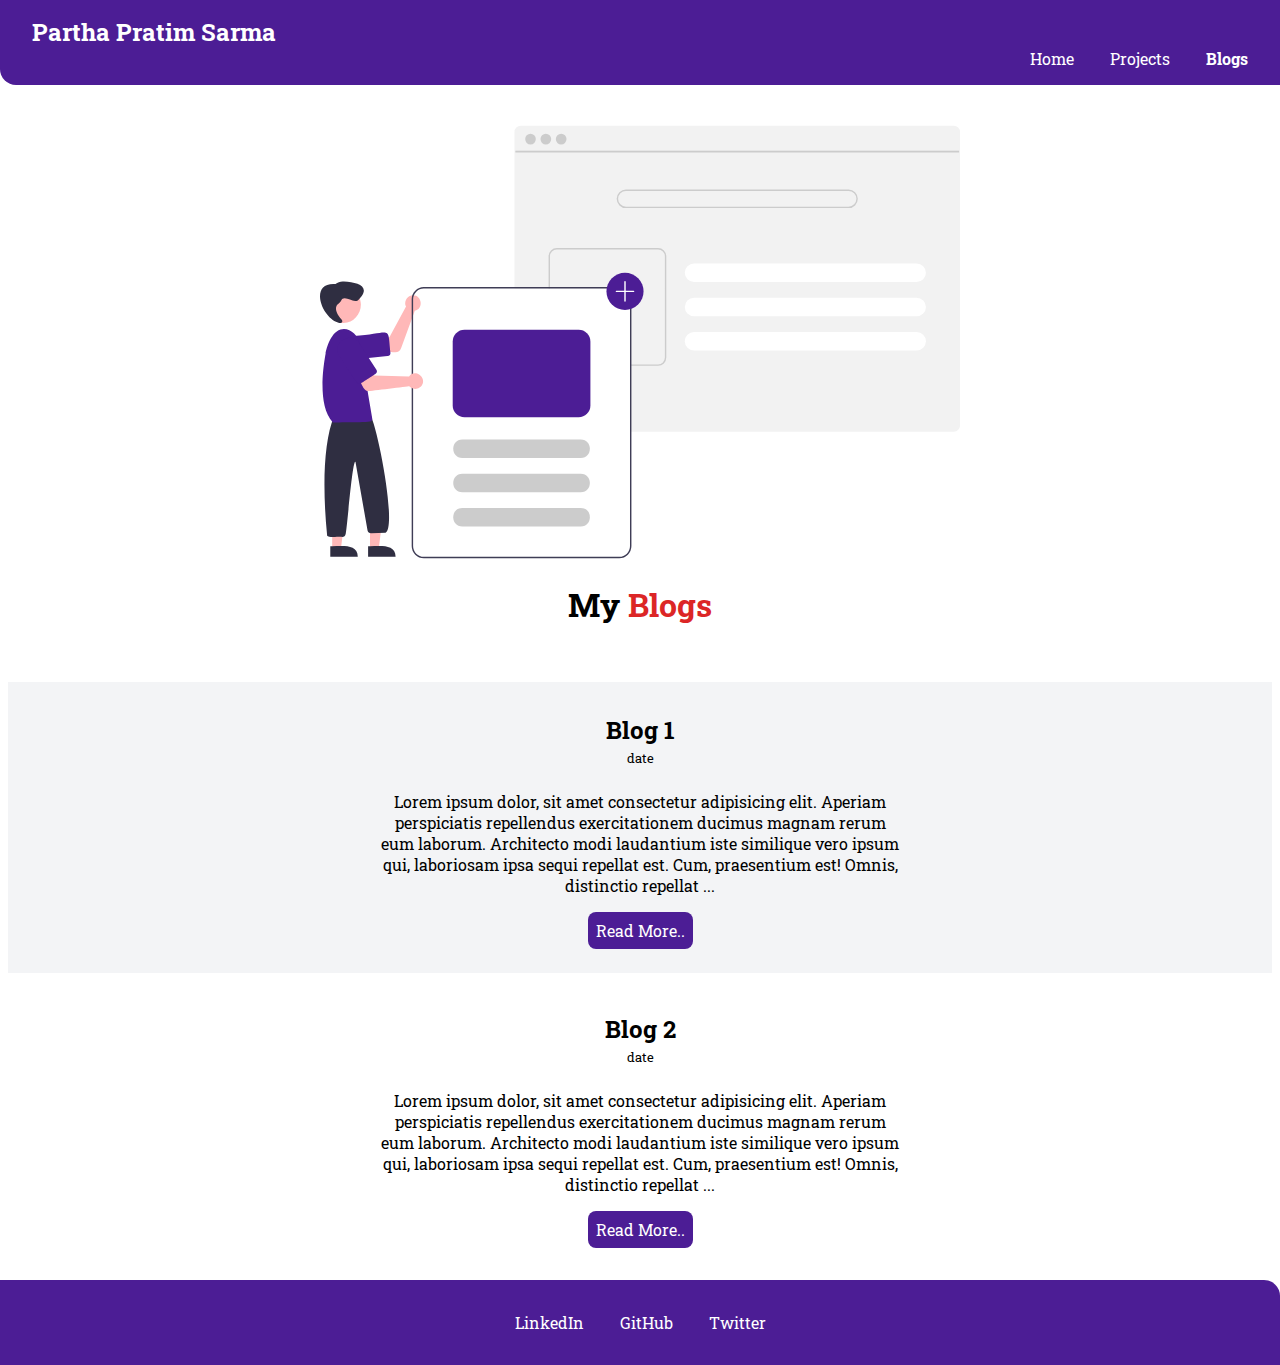
==== blogs.html @ 79eeceb1 "Text change" ====
<!DOCTYPE html>
<html lang="en">
  <head>
    <meta charset="UTF-8" />
    <meta http-equiv="X-UA-Compatible" content="IE=edge" />
    <meta name="viewport" content="width=device-width, initial-scale=1.0" />
    <title>Blogs | Partha</title>
    <link rel="stylesheet" href="style.css" />
  </head>
  <body>
    <nav class="nav">
      <div class="nav-brand">
        <a class="link" href="index.html"> Partha Pratim Sarma</a>
      </div>
      <ul class="nav-list">
        <li class="list-inline">
          <a class="link" href="index.html">Home</a>
        </li>
        <li class="list-inline">
          <a class="link projects" href="projects.html">Projects</a>
        </li>
        <li class="list-inline">
          <a class="link blog active" href="blogs.html">Blogs</a>
        </li>
      </ul>
    </nav>
    <header class="header">
      <img src="./images/blog.svg" alt="" />
      <h1>My <span>Blogs</span></h1>
    </header>
    <section class="off-white ">
      <div class="container-center">
        <h2>Blog 1</h2>
        <small>date</small>
        <p>
            Lorem ipsum dolor, sit amet consectetur adipisicing elit. Aperiam perspiciatis repellendus exercitationem ducimus magnam rerum eum laborum. Architecto modi laudantium iste similique vero ipsum qui, laboriosam ipsa sequi repellat est.
            Cum, praesentium est! Omnis, distinctio repellat ...

        </p>
        <a class="link link-primary" href="./blogs/blog1.html"> Read More..</a>
      </div>
    </section>
        <section>
      <div class="container-center">
        <h2>Blog 2 </h2>
        <small>date</small>
        <p>
            Lorem ipsum dolor, sit amet consectetur adipisicing elit. Aperiam perspiciatis repellendus exercitationem ducimus magnam rerum eum laborum. Architecto modi laudantium iste similique vero ipsum qui, laboriosam ipsa sequi repellat est.
            Cum, praesentium est! Omnis, distinctio repellat ...

        </p>
        <a class="link link-primary" href="./blogs/blog2.html"> Read More..</a>
      </div>
    </section>
    <footer>
      <ul class="list-unordered">
        <li class="list-inline">
          <a href="https://www.linkedin.com/in/partha8/">LinkedIn</a>
        </li>
        <li class="list-inline">
          <a href="https://github.com/partha8">GitHub</a>
        </li>
        <li class="list-inline">
          <a href="https://twitter.com/partha_sarma8">Twitter</a>
        </li>
      </ul>
    </footer>
  </body>
</html>
---- style.css ----
@import url("https://fonts.googleapis.com/css2?family=Roboto+Slab&display=swap");

*{
    margin: 0;
    padding: 0;
    box-sizing: border-box;
}
:root {
  --primary-color: #4c1d95;
  --red-color-shade: #DC2626;
  --black-color: #1f2937;

}

hr{
    margin: 2.5rem 0rem;
}
body {
  font-family: "Roboto Slab", serif;
}
.list-inline{
    display: inline;
}
.link{
    box-sizing: border-box;
    text-decoration: none;
    padding:0.5rem 1rem;
}

.nav{
    background-color: var(--primary-color);
    color:white;
    padding: 1rem;
    border-bottom-left-radius: 1rem;
}

.nav-list{
    text-align: right ;
}
.nav a {
    color: white;
}
.nav-brand {
    font-weight: bold;
    font-size: 1.5rem;
    
}
 .nav .active{
    font-weight: bold;
}

header {
    padding: 2rem;
    align-items: center;
    text-align: center;
}

header img {
    width: 50vw;
    margin: auto;
    display: block;
    height: 50vh;
}
header h1 {
    padding: 1rem;
}
header span{
    color: var(--red-color-shade);
}

.link-primary {
  background-color: var(--primary-color);
  color:white;
  border-radius: 0.5rem;
  padding: 0.5rem;
}

.link-secondary {
  color: var(--primary-color);
  border-radius: 0.5rem;
  border: 1px solid var(--primary-color);
  padding: 0.5rem;
}

.list-unordered {
    list-style: none;
}


section {
    align-items: center;
    margin:0.5rem;
    text-align: center;
    padding: 1rem;
}

.off-white{
    background-color: #F3F4F6
}
.section-technology-images{
    padding: 1rem;
}
.technologies img{
    max-width: 100px;
    padding: 0.5rem;
}

section p {
    margin:0.5rem;
    padding:1rem;
}


.container-center {
  padding: 1rem;
  max-width: 600px;
  margin: auto;
  text-align: center;
}

.header-blog-heading{
    font-size: 4rem;
    text-align: center;
    margin: 1rem;
    color: var(--black-color);
}
.header-blog-img{
    max-width: 100%;
    height: auto;
}
@media(min-width:1200px) {
    .header-blog-img{
        width: 700px;
        height: auto;
    }
    .header-blog-heading{
        font-size: 5rem;
    }
}
@media(max-width:800px) {
    .header-blog-heading{
        font-size: 3rem;
    }

}

@media(max-width:500px) {
    .header-blog-heading{
        font-size: 2rem;
    }
}
.section-blog{
    padding: 3rem;
    line-height: 150%;
    display: block;
}
.blog-container {
    max-width: 900px;
    margin: auto;
    display: block;
    text-align: left;
}
.blog-container p {

}
.blog-date{
    padding: 1rem;
    margin: 0.5rem;
}
footer {
    background-color: var(--primary-color);
    padding: 2rem;
    text-align: center;
    border-top-right-radius: 1rem;
}
footer a {
    text-decoration: none;
    color: white;
    padding: 1rem;
}
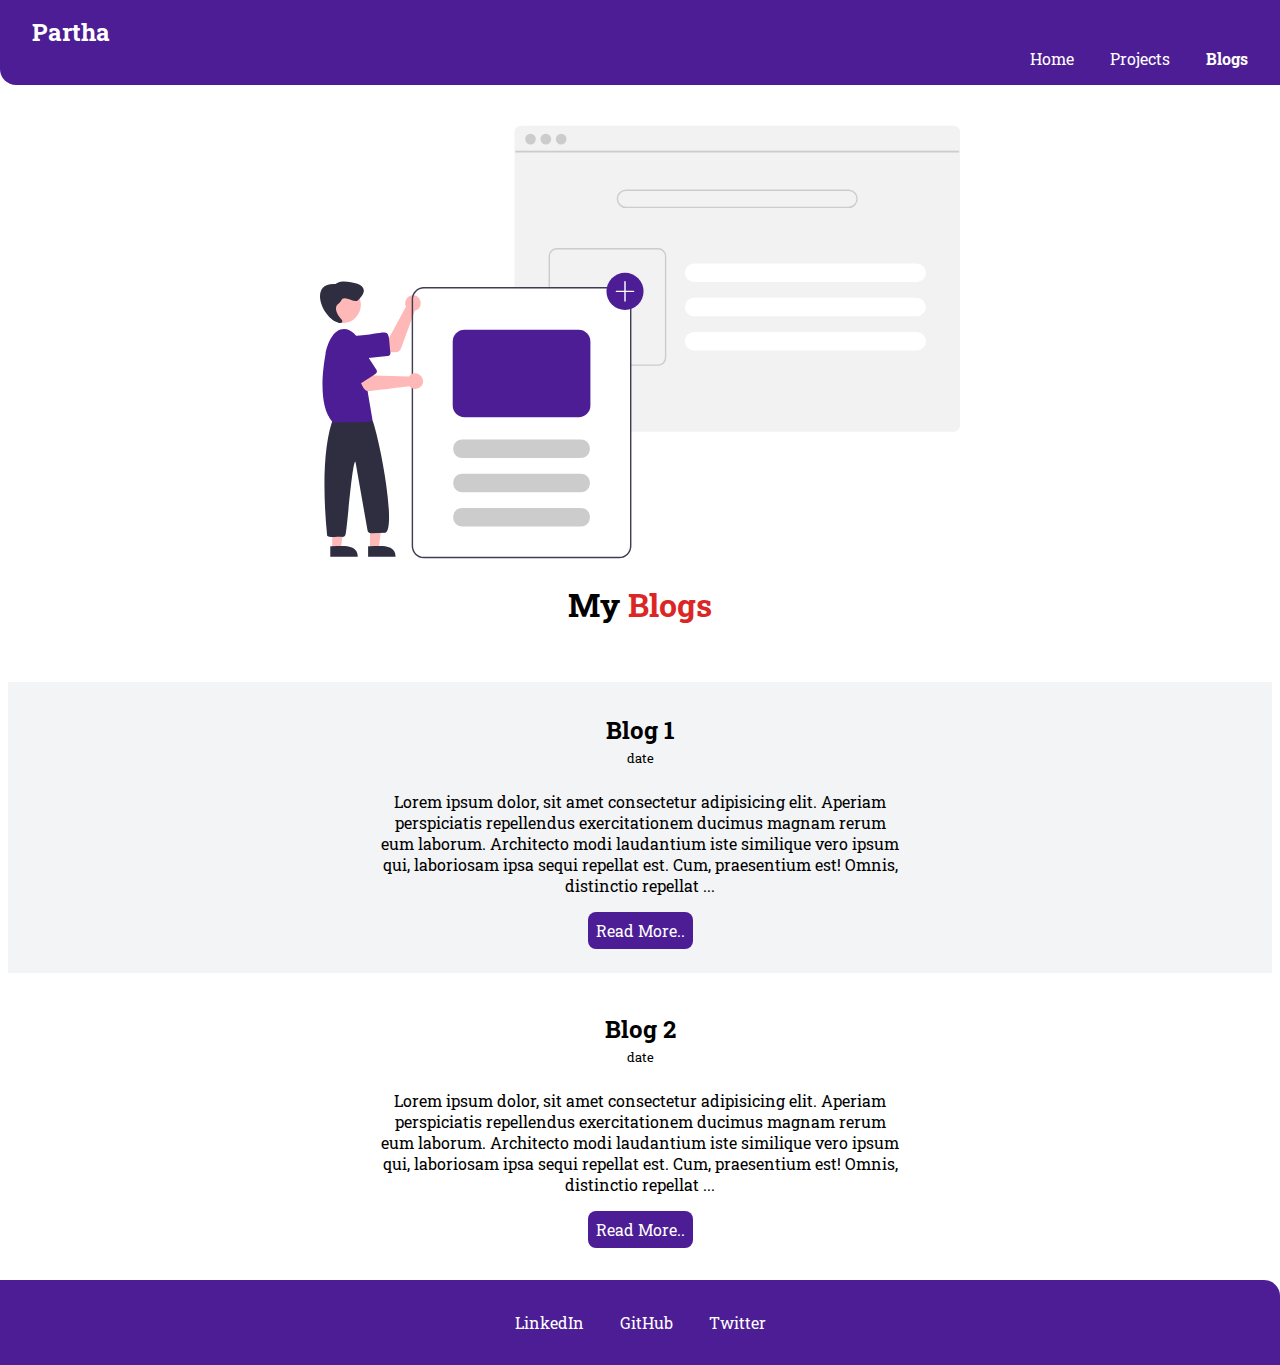
==== commit bb0ad853: "change in brand name" ====
--- a/blogs.html
+++ b/blogs.html
@@ -10,7 +10,7 @@
   <body>
     <nav class="nav">
       <div class="nav-brand">
-        <a class="link" href="index.html"> Partha Pratim Sarma</a>
+        <a class="link" href="index.html"> Partha</a>
       </div>
       <ul class="nav-list">
         <li class="list-inline">
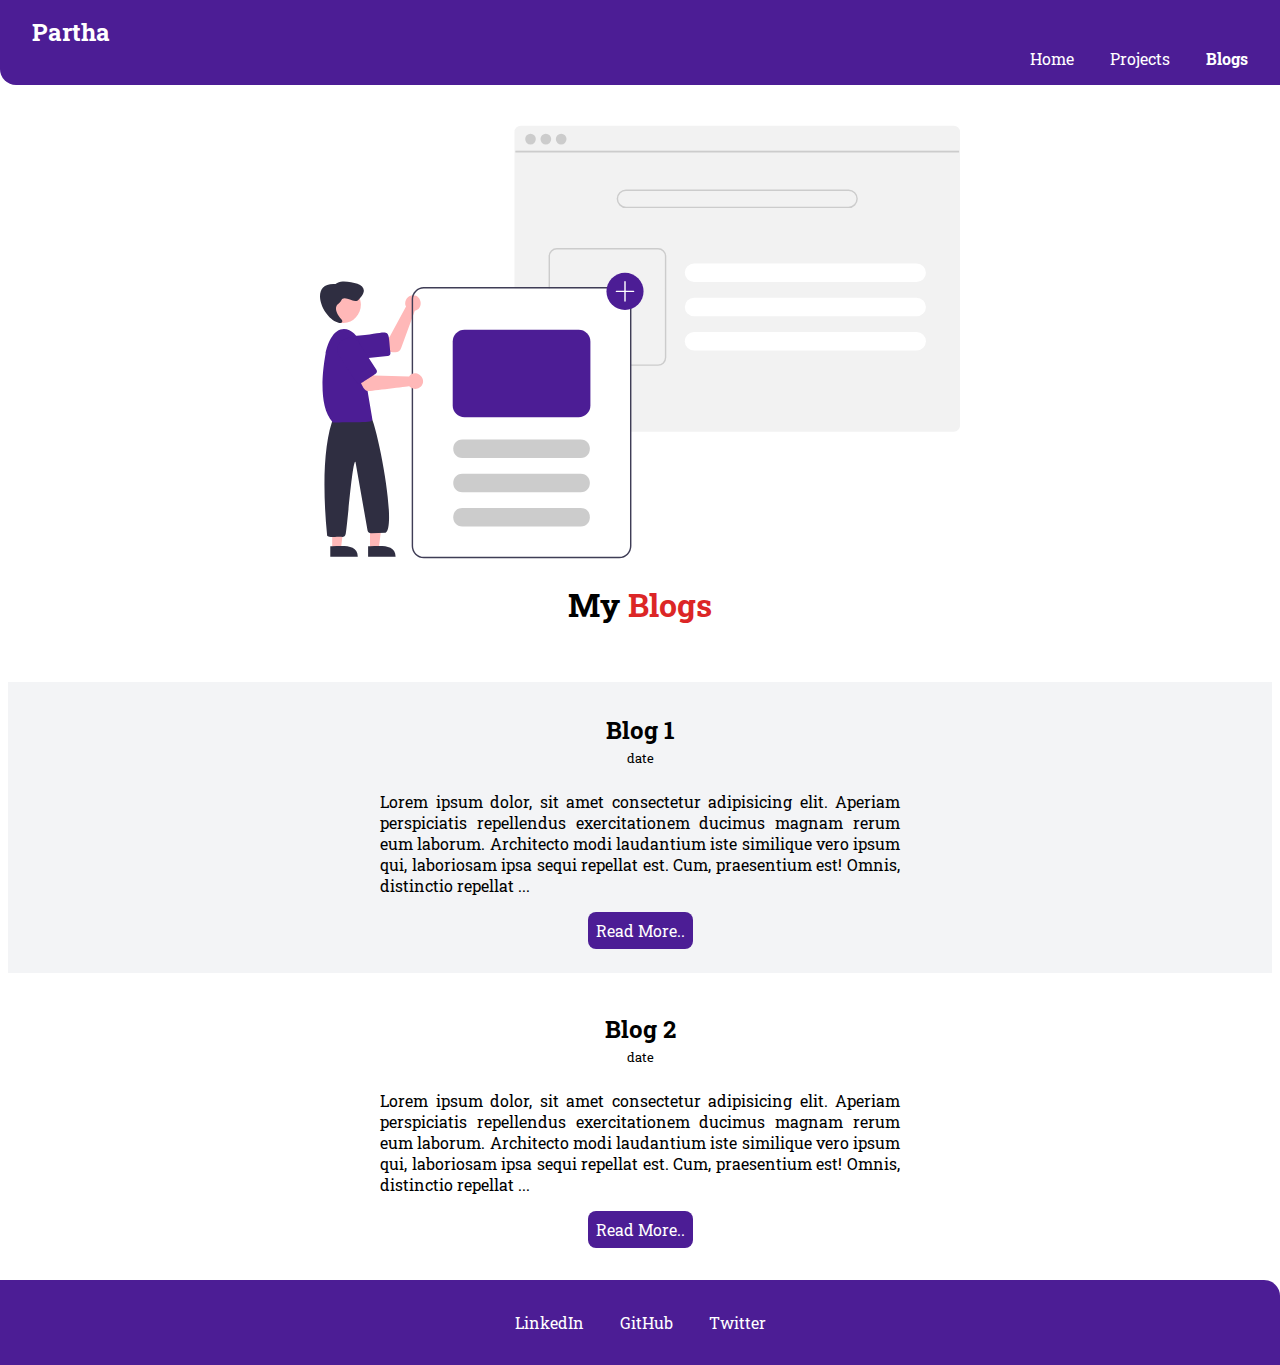
==== commit b6c62eea: "Added new project and minor style changes" ====
--- a/blogs.html
+++ b/blogs.html
@@ -10,11 +10,11 @@
   <body>
     <nav class="nav">
       <div class="nav-brand">
-        <a class="link" href="index.html"> Partha</a>
+        <a class="link" href="/"> Partha</a>
       </div>
       <ul class="nav-list">
         <li class="list-inline">
-          <a class="link" href="index.html">Home</a>
+          <a class="link" href="/">Home</a>
         </li>
         <li class="list-inline">
           <a class="link projects" href="projects.html">Projects</a>
@@ -29,10 +29,10 @@
       <h1>My <span>Blogs</span></h1>
     </header>
     <section class="off-white ">
-      <div class="container-center">
+      <div class="container-center ">
         <h2>Blog 1</h2>
         <small>date</small>
-        <p>
+        <p class="blog-summary-container">
             Lorem ipsum dolor, sit amet consectetur adipisicing elit. Aperiam perspiciatis repellendus exercitationem ducimus magnam rerum eum laborum. Architecto modi laudantium iste similique vero ipsum qui, laboriosam ipsa sequi repellat est.
             Cum, praesentium est! Omnis, distinctio repellat ...
 
@@ -44,7 +44,7 @@
       <div class="container-center">
         <h2>Blog 2 </h2>
         <small>date</small>
-        <p>
+        <p class="blog-summary-container">
             Lorem ipsum dolor, sit amet consectetur adipisicing elit. Aperiam perspiciatis repellendus exercitationem ducimus magnam rerum eum laborum. Architecto modi laudantium iste similique vero ipsum qui, laboriosam ipsa sequi repellat est.
             Cum, praesentium est! Omnis, distinctio repellat ...
 
--- a/style.css
+++ b/style.css
@@ -1,76 +1,74 @@
 @import url("https://fonts.googleapis.com/css2?family=Roboto+Slab&display=swap");
 
-*{
-    margin: 0;
-    padding: 0;
-    box-sizing: border-box;
+* {
+  margin: 0;
+  padding: 0;
+  box-sizing: border-box;
 }
 :root {
   --primary-color: #4c1d95;
-  --red-color-shade: #DC2626;
+  --red-color-shade: #dc2626;
   --black-color: #1f2937;
-
 }
 
-hr{
-    margin: 2.5rem 0rem;
+hr {
+  margin: 2.5rem 0rem;
 }
 body {
   font-family: "Roboto Slab", serif;
 }
-.list-inline{
-    display: inline;
+.list-inline {
+  display: inline;
 }
-.link{
-    box-sizing: border-box;
-    text-decoration: none;
-    padding:0.5rem 1rem;
+.link {
+  box-sizing: border-box;
+  text-decoration: none;
+  padding: 0.5rem 1rem;
 }
 
-.nav{
-    background-color: var(--primary-color);
-    color:white;
-    padding: 1rem;
-    border-bottom-left-radius: 1rem;
+.nav {
+  background-color: var(--primary-color);
+  color: white;
+  padding: 1rem;
+  border-bottom-left-radius: 1rem;
 }
 
-.nav-list{
-    text-align: right ;
+.nav-list {
+  text-align: right;
 }
 .nav a {
-    color: white;
+  color: white;
 }
 .nav-brand {
-    font-weight: bold;
-    font-size: 1.5rem;
-    
+  font-weight: bold;
+  font-size: 1.5rem;
 }
- .nav .active{
-    font-weight: bold;
+.nav .active {
+  font-weight: bold;
 }
 
 header {
-    padding: 2rem;
-    align-items: center;
-    text-align: center;
+  padding: 2rem;
+  align-items: center;
+  text-align: center;
 }
 
 header img {
-    width: 50vw;
-    margin: auto;
-    display: block;
-    height: 50vh;
+  width: 50vw;
+  margin: auto;
+  display: block;
+  height: 50vh;
 }
 header h1 {
-    padding: 1rem;
+  padding: 1rem;
 }
-header span{
-    color: var(--red-color-shade);
+header span {
+  color: var(--red-color-shade);
 }
 
 .link-primary {
   background-color: var(--primary-color);
-  color:white;
+  color: white;
   border-radius: 0.5rem;
   padding: 0.5rem;
 }
@@ -83,33 +81,31 @@
 }
 
 .list-unordered {
-    list-style: none;
+  list-style: none;
 }
 
-
 section {
-    align-items: center;
-    margin:0.5rem;
-    text-align: center;
-    padding: 1rem;
+  align-items: center;
+  margin: 0.5rem;
+  text-align: center;
+  padding: 1rem;
 }
 
-.off-white{
-    background-color: #F3F4F6
+.off-white {
+  background-color: #f3f4f6;
 }
-.section-technology-images{
-    padding: 1rem;
+.section-technology-images {
+  padding: 1rem;
 }
-.technologies img{
-    max-width: 100px;
-    padding: 0.5rem;
+.technologies img {
+  max-width: 100px;
+  padding: 0.5rem;
 }
 
 section p {
-    margin:0.5rem;
-    padding:1rem;
+  margin: 0.5rem;
+  padding: 1rem;
 }
-
 
 .container-center {
   padding: 1rem;
@@ -117,64 +113,74 @@
   margin: auto;
   text-align: center;
 }
-
-.header-blog-heading{
-    font-size: 4rem;
-    text-align: center;
-    margin: 1rem;
-    color: var(--black-color);
+.blog-summary-container{
+    text-align: justify;
 }
-.header-blog-img{
-    max-width: 100%;
+.header-blog-heading {
+  font-size: 4rem;
+  text-align: center;
+  margin: 1rem;
+  color: var(--black-color);
+}
+.header-blog-img {
+  max-width: 100%;
+  height: auto;
+}
+@media (min-width: 1200px) {
+  .header-blog-img {
+    width: 700px;
     height: auto;
+  }
+  .header-blog-heading {
+    font-size: 5rem;
+  }
 }
-@media(min-width:1200px) {
-    .header-blog-img{
-        width: 700px;
-        height: auto;
-    }
-    .header-blog-heading{
-        font-size: 5rem;
-    }
-}
-@media(max-width:800px) {
-    .header-blog-heading{
-        font-size: 3rem;
-    }
-
+@media (max-width: 800px) {
+  .header-blog-heading {
+    font-size: 3rem;
+  }
 }
 
-@media(max-width:500px) {
-    .header-blog-heading{
-        font-size: 2rem;
-    }
+@media (max-width: 500px) {
+  .header-blog-heading {
+    font-size: 2rem;
+  }
 }
-.section-blog{
-    padding: 3rem;
-    line-height: 150%;
-    display: block;
+.section-blog {
+  padding: 3rem;
+  line-height: 150%;
+  display: block;
 }
 .blog-container {
-    max-width: 900px;
-    margin: auto;
-    display: block;
-    text-align: left;
+  max-width: 900px;
+  margin: auto;
+  display: block;
+  text-align: justify;
 }
-.blog-container p {
 
+.blog-date {
+  padding: 1rem;
+  margin: 0.5rem;
 }
-.blog-date{
-    padding: 1rem;
-    margin: 0.5rem;
+@media (max-width: 500px) {
+  .section-blog {
+    padding: 0.5rem;
+  }
+  .blog-container p {
+    padding: 0.5rem;
+  }
+  .blog-date{
+      padding: 0.5rem;
+  }
 }
 footer {
-    background-color: var(--primary-color);
-    padding: 2rem;
-    text-align: center;
-    border-top-right-radius: 1rem;
+  background-color: var(--primary-color);
+  padding: 2rem;
+  text-align: center;
+  border-top-right-radius: 1rem;
 }
 footer a {
-    text-decoration: none;
-    color: white;
-    padding: 1rem;
-}+  text-decoration: none;
+  color: white;
+  padding: 1rem;
+}
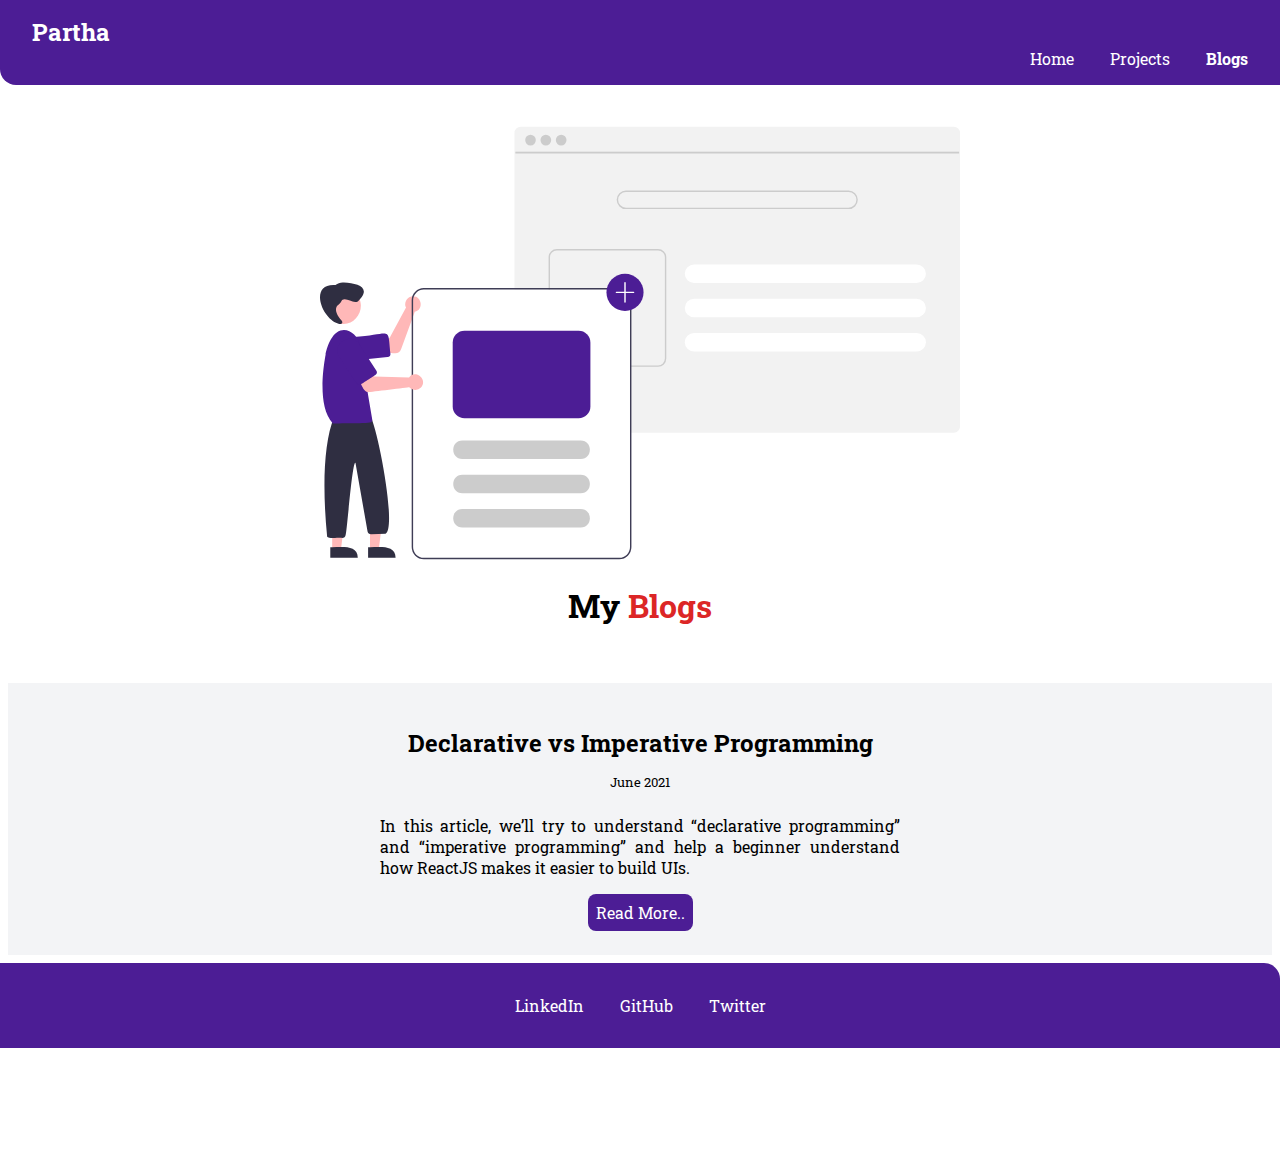
==== commit 51abe4ee: "New blog added" ====
--- a/blogs.html
+++ b/blogs.html
@@ -28,30 +28,19 @@
       <img src="./images/blog.svg" alt="" />
       <h1>My <span>Blogs</span></h1>
     </header>
-    <section class="off-white ">
-      <div class="container-center ">
-        <h2>Blog 1</h2>
-        <small>date</small>
+    <section class="off-white">
+      <div class="container-center">
+        <h2>Declarative vs Imperative Programming</h2>
+        <small>June 2021</small>
         <p class="blog-summary-container">
-            Lorem ipsum dolor, sit amet consectetur adipisicing elit. Aperiam perspiciatis repellendus exercitationem ducimus magnam rerum eum laborum. Architecto modi laudantium iste similique vero ipsum qui, laboriosam ipsa sequi repellat est.
-            Cum, praesentium est! Omnis, distinctio repellat ...
-
+          In this article, we’ll try to understand “declarative programming” and
+          “imperative programming” and help a beginner understand how ReactJS
+          makes it easier to build UIs.
         </p>
         <a class="link link-primary" href="./blogs/blog1.html"> Read More..</a>
       </div>
     </section>
-        <section>
-      <div class="container-center">
-        <h2>Blog 2 </h2>
-        <small>date</small>
-        <p class="blog-summary-container">
-            Lorem ipsum dolor, sit amet consectetur adipisicing elit. Aperiam perspiciatis repellendus exercitationem ducimus magnam rerum eum laborum. Architecto modi laudantium iste similique vero ipsum qui, laboriosam ipsa sequi repellat est.
-            Cum, praesentium est! Omnis, distinctio repellat ...
 
-        </p>
-        <a class="link link-primary" href="./blogs/blog2.html"> Read More..</a>
-      </div>
-    </section>
     <footer>
       <ul class="list-unordered">
         <li class="list-inline">
--- a/style.css
+++ b/style.css
@@ -16,6 +16,7 @@
 }
 body {
   font-family: "Roboto Slab", serif;
+  height: 120vh;
 }
 .list-inline {
   display: inline;
@@ -31,6 +32,9 @@
   color: white;
   padding: 1rem;
   border-bottom-left-radius: 1rem;
+  position: fixed;
+  top: 0;
+  width: 100%;
 }
 
 .nav-list {
@@ -48,6 +52,7 @@
 }
 
 header {
+  margin-top: 5.4rem;
   padding: 2rem;
   align-items: center;
   text-align: center;
@@ -113,8 +118,8 @@
   margin: auto;
   text-align: center;
 }
-.blog-summary-container{
-    text-align: justify;
+.blog-summary-container {
+  text-align: justify;
 }
 .header-blog-heading {
   font-size: 4rem;
@@ -128,11 +133,11 @@
 }
 @media (min-width: 1200px) {
   .header-blog-img {
-    width: 700px;
+    width: 600px;
     height: auto;
   }
   .header-blog-heading {
-    font-size: 5rem;
+    font-size: 4rem;
   }
 }
 @media (max-width: 800px) {
@@ -149,15 +154,21 @@
 .section-blog {
   padding: 3rem;
   line-height: 150%;
-  display: block;
 }
 .blog-container {
   max-width: 900px;
   margin: auto;
-  display: block;
   text-align: justify;
 }
-
+.blog-container p,
+h2,h3,h4 {
+  padding: 0.2rem 1rem;
+  margin: 0.5rem;
+}
+.inside-blog-images {
+  width: 100%;
+  margin: 0.5rem auto;
+}
 .blog-date {
   padding: 1rem;
   margin: 0.5rem;
@@ -166,13 +177,16 @@
   .section-blog {
     padding: 0.5rem;
   }
-  .blog-container p {
+  .blog-container p,
+  h2 {
     padding: 0.5rem;
-  }
-  .blog-date{
-      padding: 0.5rem;
-  }
-}
+    margin: 0.5rem;
+  }
+  .blog-date {
+    padding: 0.5rem;
+  }
+}
+
 footer {
   background-color: var(--primary-color);
   padding: 2rem;
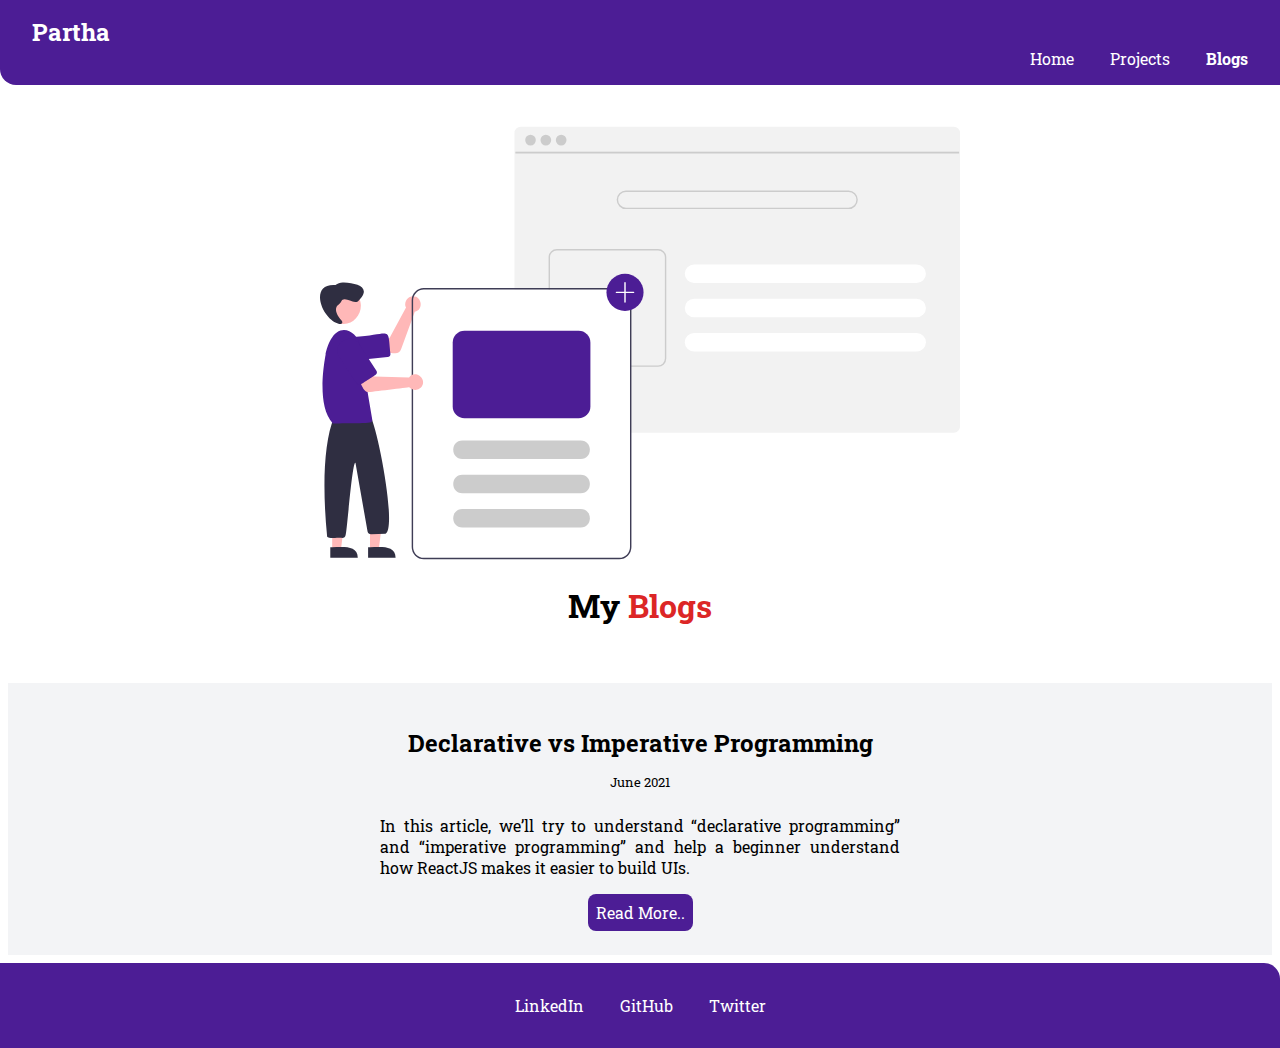
==== commit 384c4574: "Bug: Footer position fix" ====
--- a/blogs.html
+++ b/blogs.html
@@ -40,7 +40,6 @@
         <a class="link link-primary" href="./blogs/blog1.html"> Read More..</a>
       </div>
     </section>
-
     <footer>
       <ul class="list-unordered">
         <li class="list-inline">
--- a/style.css
+++ b/style.css
@@ -16,7 +16,7 @@
 }
 body {
   font-family: "Roboto Slab", serif;
-  height: 120vh;
+  height: 100vh;
 }
 .list-inline {
   display: inline;
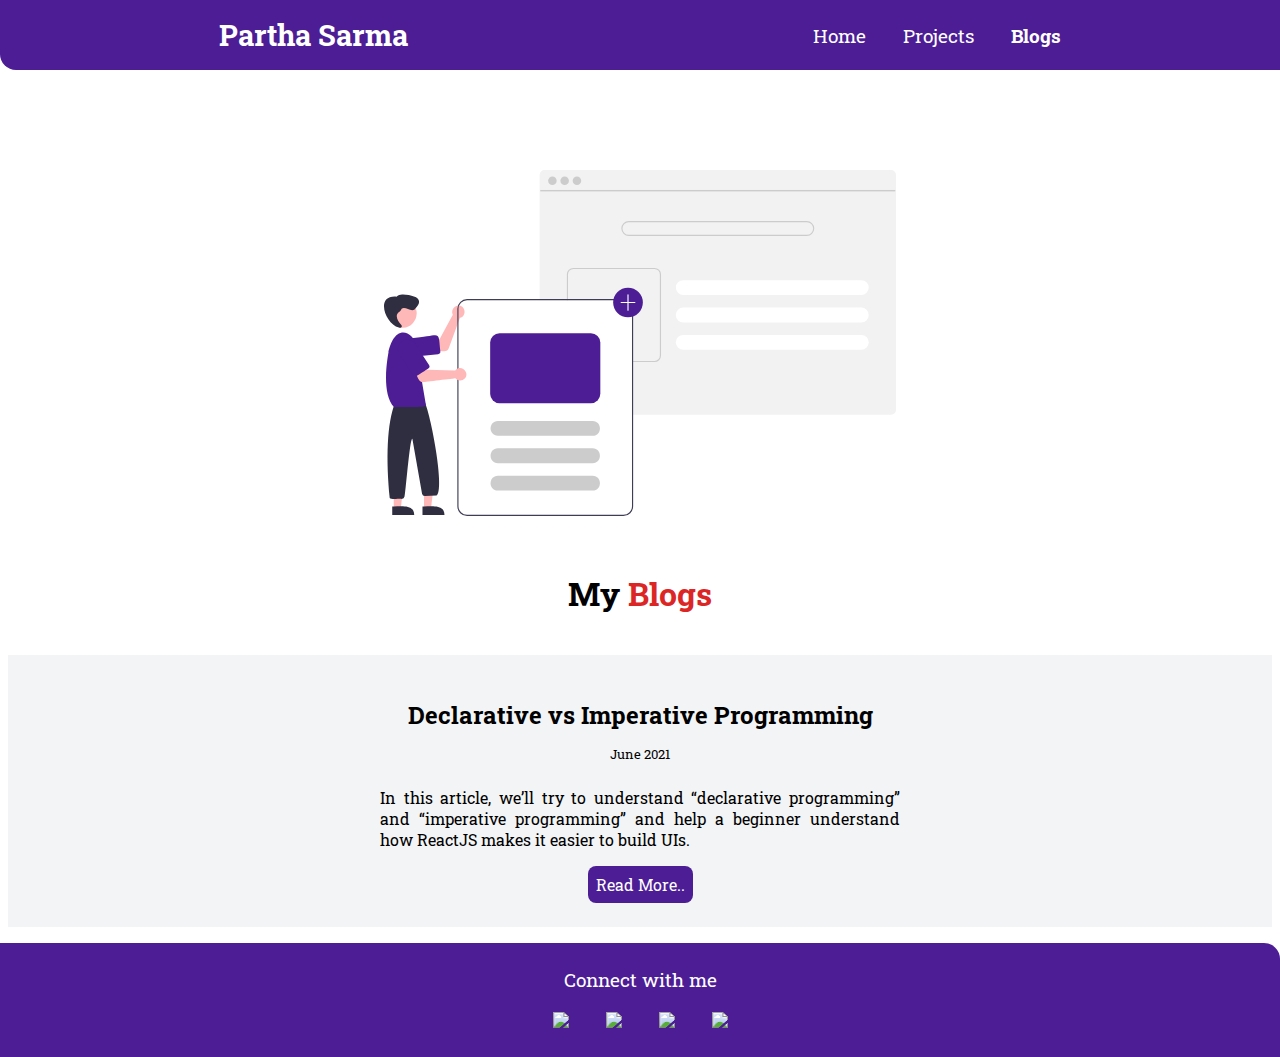
==== commit b6c61ca4: "Style: Added flex property and burger menu to nav" ====
--- a/blogs.html
+++ b/blogs.html
@@ -6,23 +6,32 @@
     <meta name="viewport" content="width=device-width, initial-scale=1.0" />
     <title>Blogs | Partha</title>
     <link rel="stylesheet" href="style.css" />
+    <link
+      href="https://unpkg.com/boxicons@2.0.7/css/boxicons.min.css"
+      rel="stylesheet"
+    />
   </head>
   <body>
-    <nav class="nav">
+      <nav class="nav">
       <div class="nav-brand">
-        <a class="link" href="/"> Partha</a>
+        <a class="link" href="/"> Partha Sarma</a>
+        <div class="nav__toggle" id="nav-toggle">
+          <i class="bx bx-menu"></i>
+        </div>
       </div>
-      <ul class="nav-list">
-        <li class="list-inline">
-          <a class="link" href="/">Home</a>
-        </li>
-        <li class="list-inline">
-          <a class="link projects" href="projects.html">Projects</a>
-        </li>
-        <li class="list-inline">
-          <a class="link blog active" href="blogs.html">Blogs</a>
-        </li>
-      </ul>
+      <div class="nav__menu" id="nav-menu">
+        <ul class="nav-list">
+          <li class="list-inline">
+            <a class="link " href="/">Home</a>
+          </li>
+          <li class="list-inline">
+            <a class="link projects" href="projects.html">Projects</a>
+          </li>
+          <li class="list-inline">
+            <a class="link blog active" href="blogs.html">Blogs</a>
+          </li>
+        </ul>
+      </div>
     </nav>
     <header class="header">
       <img src="./images/blog.svg" alt="" />
@@ -41,17 +50,30 @@
       </div>
     </section>
     <footer>
+      <p>Connect with me</p>
       <ul class="list-unordered">
         <li class="list-inline">
-          <a href="https://www.linkedin.com/in/partha8/">LinkedIn</a>
+          <a href="https://www.linkedin.com/in/partha8/" target="_blank"
+            ><img src="https://img.icons8.com/color/48/000000/linkedin.png"
+          /></a>
         </li>
         <li class="list-inline">
-          <a href="https://github.com/partha8">GitHub</a>
+          <a href="https://github.com/partha8" target="_blank"
+            ><img src="https://img.icons8.com/fluent/48/000000/github.png"
+          /></a>
         </li>
         <li class="list-inline">
-          <a href="https://twitter.com/partha_sarma8">Twitter</a>
+          <a href="https://twitter.com/partha_sarma8" target="_blank"
+            ><img src="https://img.icons8.com/color/48/000000/twitter--v1.png"
+          /></a>
+        </li>
+        <li class="list-inline">
+          <a href="mailto:parthasarma34@gmail.com"
+            ><img src="https://img.icons8.com/color/48/000000/gmail.png"
+          /></a>
         </li>
       </ul>
     </footer>
+    <script src="app.js"></script>
   </body>
 </html>
--- a/style.css
+++ b/style.css
@@ -9,6 +9,8 @@
   --primary-color: #4c1d95;
   --red-color-shade: #dc2626;
   --black-color: #1f2937;
+  font-size: 16px;
+  --transition: all 0.3s linear;
 }
 
 hr {
@@ -17,6 +19,7 @@
 body {
   font-family: "Roboto Slab", serif;
   height: 100vh;
+  scroll-behavior: smooth;
 }
 .list-inline {
   display: inline;
@@ -28,6 +31,7 @@
 }
 
 .nav {
+  display: flex;
   background-color: var(--primary-color);
   color: white;
   padding: 1rem;
@@ -35,38 +39,82 @@
   position: fixed;
   top: 0;
   width: 100%;
-}
-
-.nav-list {
-  text-align: right;
+  justify-content: space-around;
+  align-items: center;
+  font-size: 1.2rem;
+}
+.nav__toggle {
+  display: none;
+  transition: var(--transition);
 }
 .nav a {
   color: white;
 }
 .nav-brand {
   font-weight: bold;
-  font-size: 1.5rem;
+  font-size: 1.8rem;
 }
 .nav .active {
   font-weight: bold;
 }
 
+@media screen and (max-width: 800px) {
+  .nav {
+    display: block;
+  }
+  .nav-brand {
+    font-size: 1.5rem;
+    display: flex;
+    justify-content: space-between;
+  }
+  .nav__toggle {
+    display: block;
+    font-size: 2rem;
+  }
+  .toggle__active {
+    transform: rotate(-90deg);
+  }
+  .nav__menu {
+    height: 0;
+    overflow: hidden;
+    transition: var(--transition);
+  }
+  .show-menu{
+    height: 5rem;
+    transition: var(--transition);
+  }
+  .nav-list {
+    display: flex;
+    flex-direction: column;
+    align-items: flex-end;
+  }
+}
 header {
   margin-top: 5.4rem;
   padding: 2rem;
   align-items: center;
   text-align: center;
 }
-
+.header__main {
+  display: flex;
+  justify-content: space-evenly;
+}
 header img {
-  width: 50vw;
-  margin: auto;
-  display: block;
+  width: 40vw;
   height: 50vh;
 }
-header h1 {
-  padding: 1rem;
-}
+@media screen and (max-width: 800px) {
+  .header__main {
+    flex-direction: column-reverse;
+  }
+  header h1 {
+    padding: 1rem;
+  }
+  header img {
+    width: 60vw;
+  }
+}
+
 header span {
   color: var(--red-color-shade);
 }
@@ -161,7 +209,9 @@
   text-align: justify;
 }
 .blog-container p,
-h2,h3,h4 {
+h2,
+h3,
+h4 {
   padding: 0.2rem 1rem;
   margin: 0.5rem;
 }
@@ -189,9 +239,21 @@
 
 footer {
   background-color: var(--primary-color);
-  padding: 2rem;
-  text-align: center;
+  display: flex;
+  flex-direction: column;
+  justify-content: center;
+  align-items: center;
+  margin: 1rem 0;
+  padding: 1rem;
   border-top-right-radius: 1rem;
+  font-size: 1.2rem;
+}
+footer p {
+  margin: 0.5rem 0;
+  color: white;
+}
+footer ul {
+  margin: 0.5rem 0;
 }
 footer a {
   text-decoration: none;
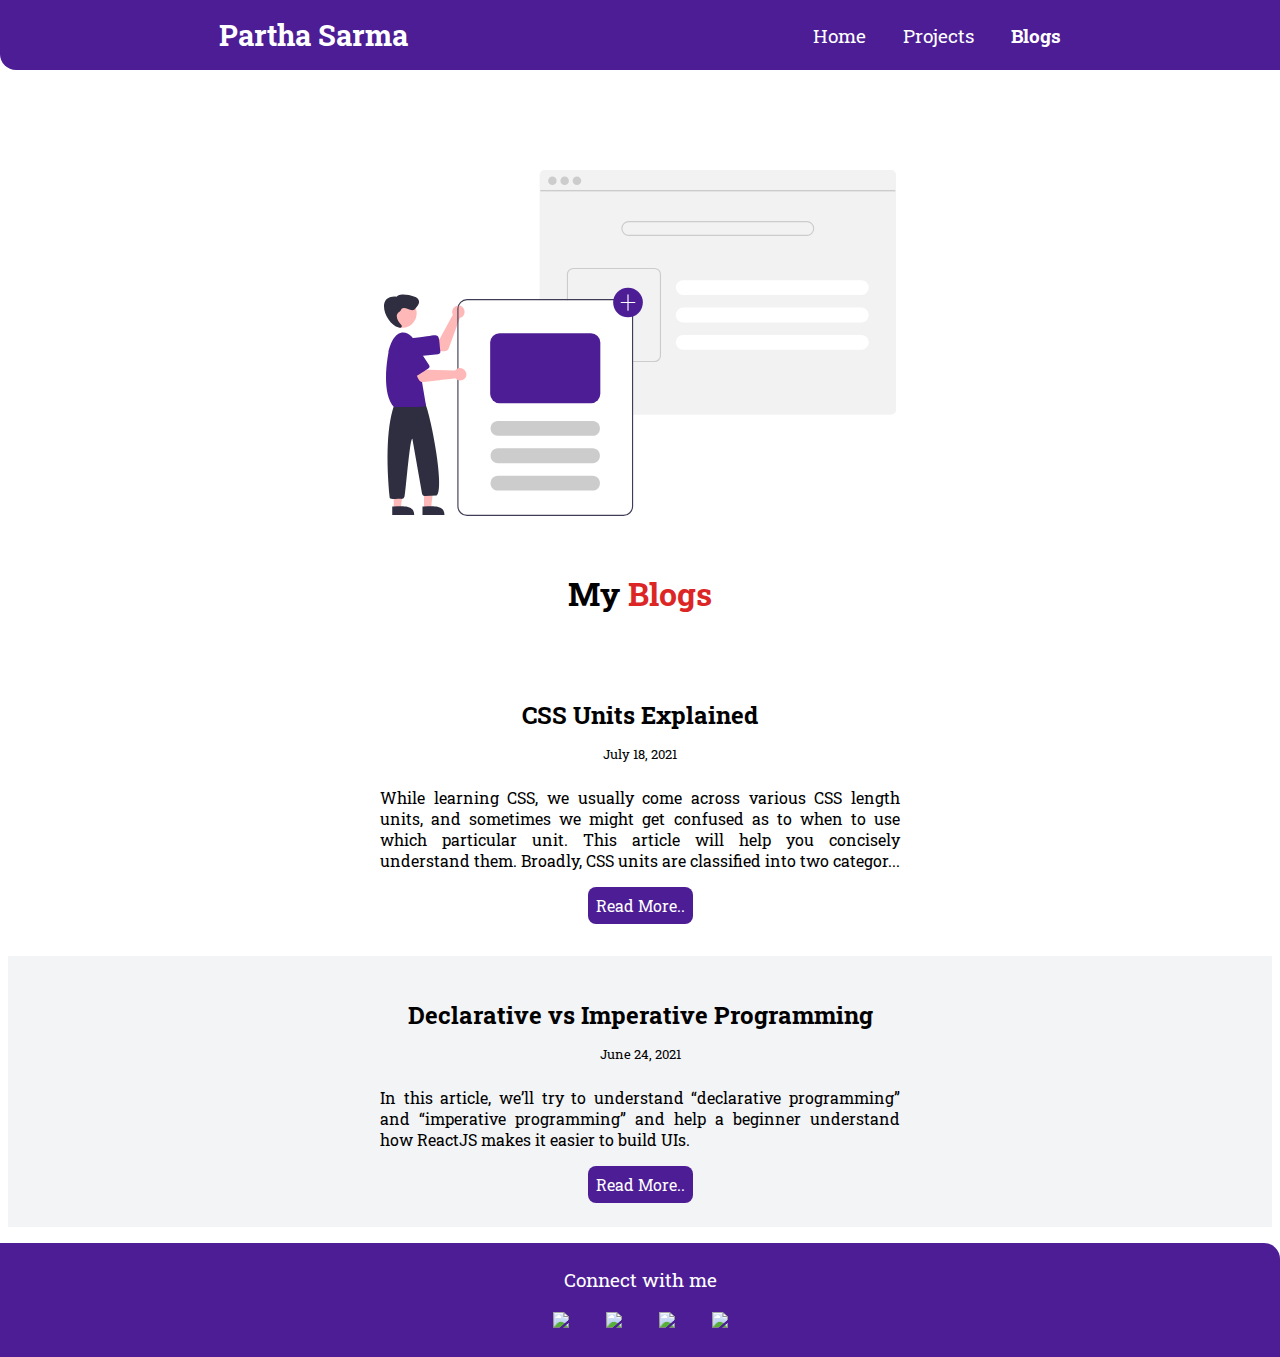
==== commit ebf1b27c: "Added new projects" ====
--- a/blogs.html
+++ b/blogs.html
@@ -12,7 +12,7 @@
     />
   </head>
   <body>
-      <nav class="nav">
+    <nav class="nav">
       <div class="nav-brand">
         <a class="link" href="/"> Partha Sarma</a>
         <div class="nav__toggle" id="nav-toggle">
@@ -22,7 +22,7 @@
       <div class="nav__menu" id="nav-menu">
         <ul class="nav-list">
           <li class="list-inline">
-            <a class="link " href="/">Home</a>
+            <a class="link" href="/">Home</a>
           </li>
           <li class="list-inline">
             <a class="link projects" href="projects.html">Projects</a>
@@ -37,16 +37,37 @@
       <img src="./images/blog.svg" alt="" />
       <h1>My <span>Blogs</span></h1>
     </header>
+    <section>
+      <div class="container-center">
+        <h2>CSS Units Explained</h2>
+        <small>July 18, 2021</small>
+        <p class="blog-summary-container">
+          While learning CSS, we usually come across various CSS length units,
+          and sometimes we might get confused as to when to use which particular
+          unit. This article will help you concisely understand them. Broadly,
+          CSS units are classified into two categor...
+        </p>
+        <a
+          class="link link-primary"
+          target="_blank"
+          href="https://parthasarma.hashnode.dev/css-units-explained"
+        >
+          Read More..</a
+        >
+      </div>
+    </section>
     <section class="off-white">
       <div class="container-center">
         <h2>Declarative vs Imperative Programming</h2>
-        <small>June 2021</small>
+        <small>June 24, 2021</small>
         <p class="blog-summary-container">
           In this article, we’ll try to understand “declarative programming” and
           “imperative programming” and help a beginner understand how ReactJS
           makes it easier to build UIs.
         </p>
-        <a class="link link-primary" href="./blogs/blog1.html"> Read More..</a>
+        <a class="link link-primary" target="_blank" href="./blogs/blog1.html">
+          Read More..</a
+        >
       </div>
     </section>
     <footer>
